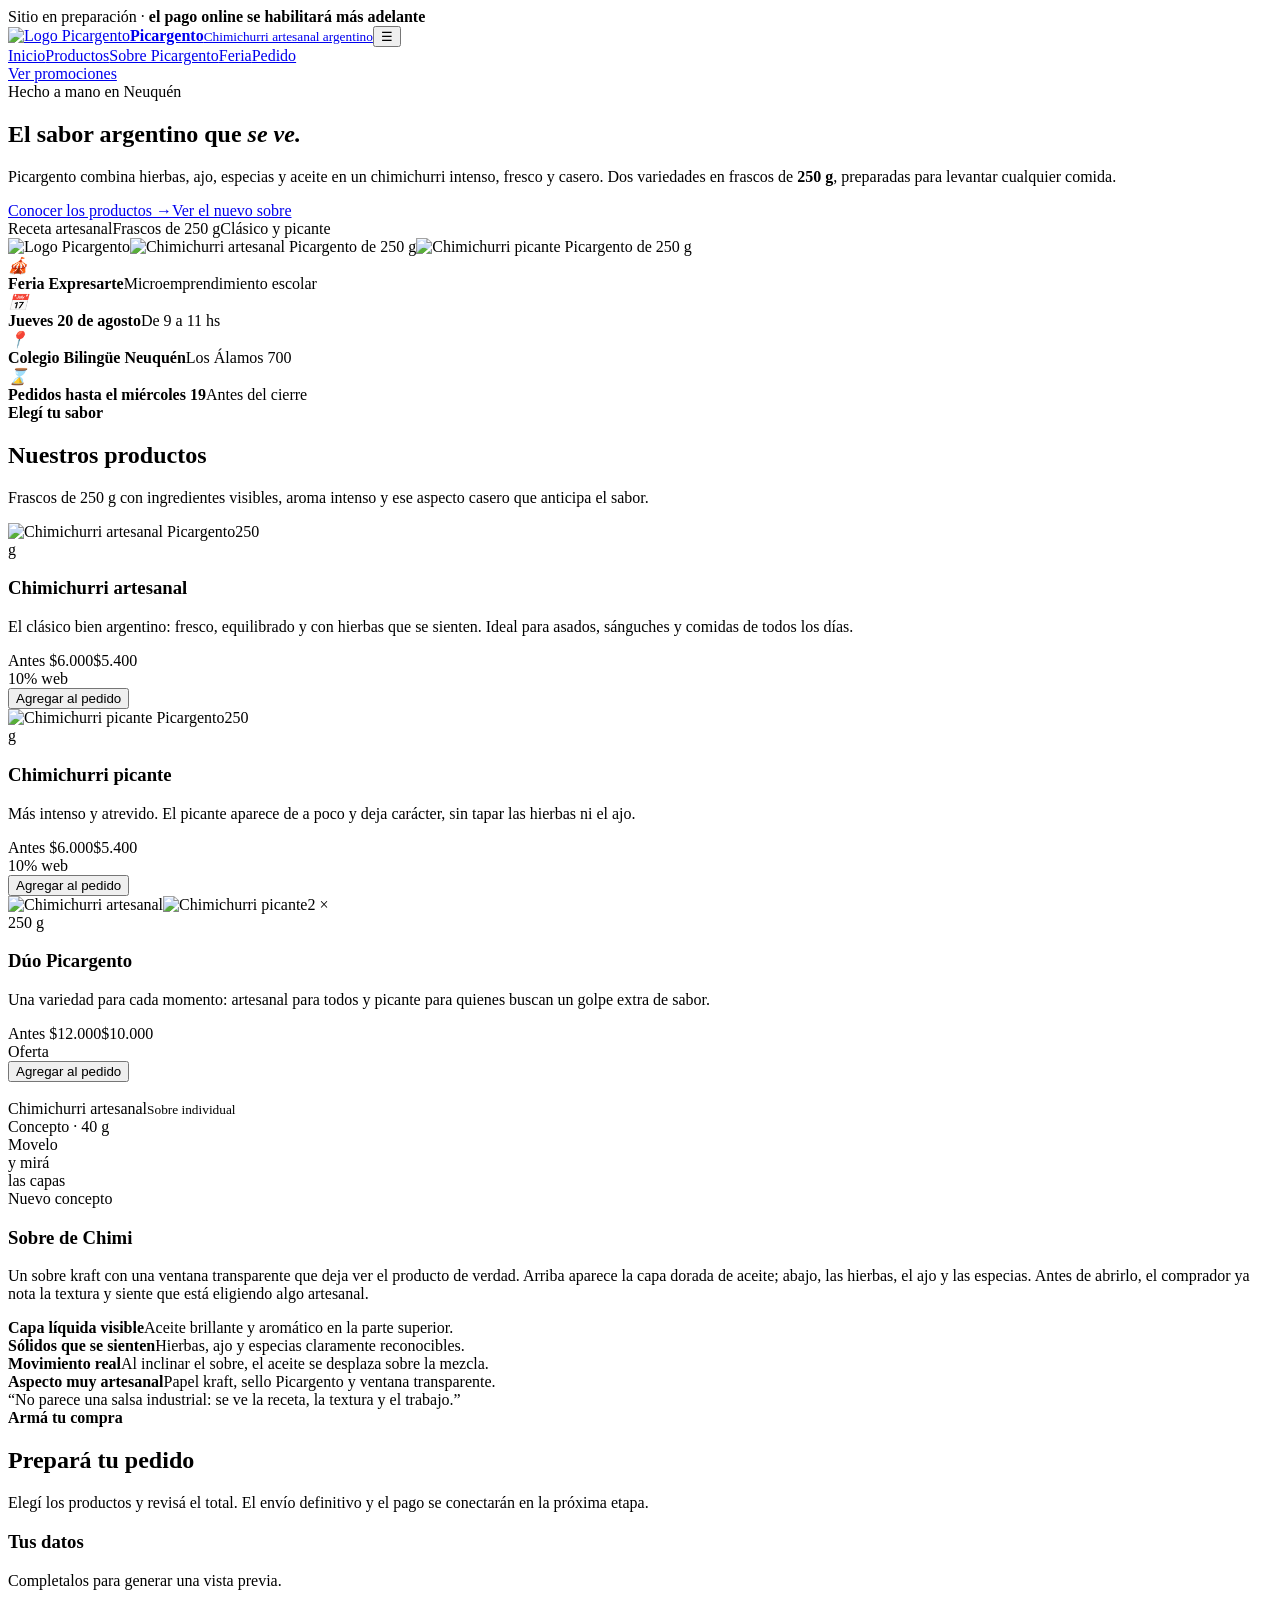
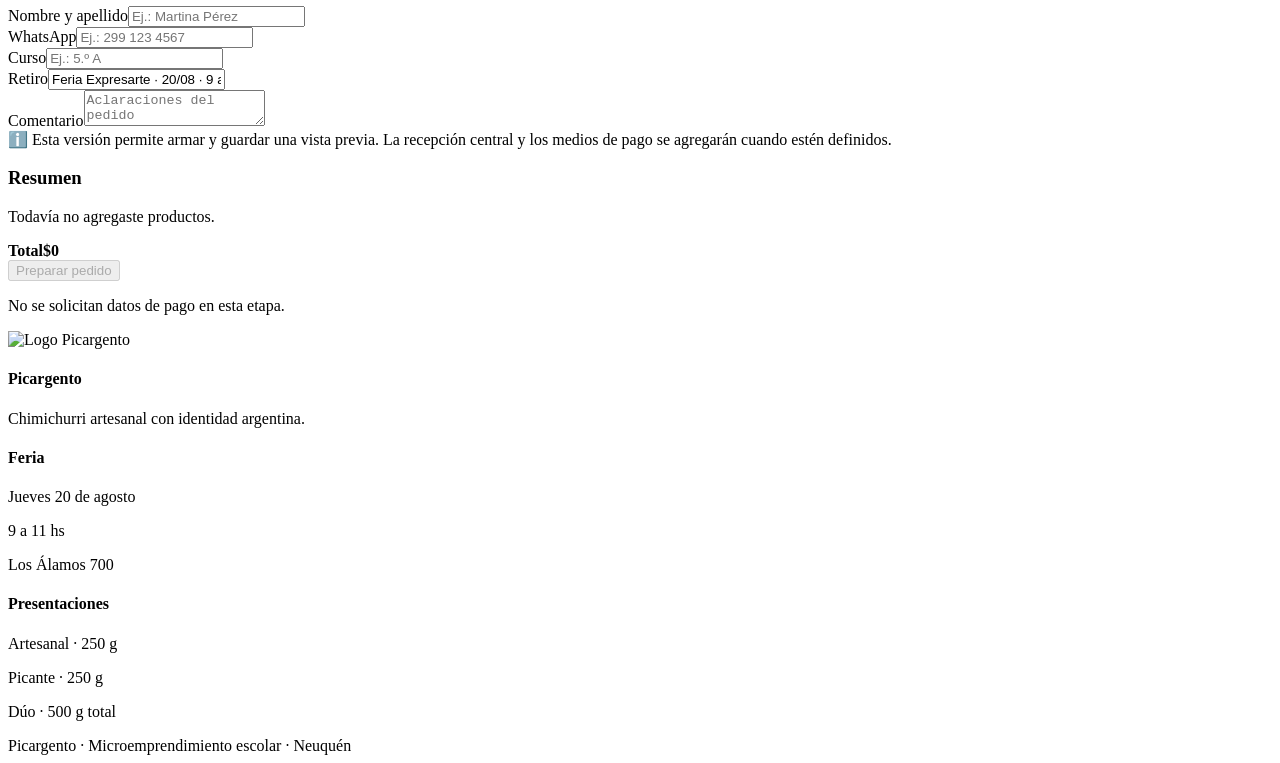
==== picargento/index.html @ 60a07cc3 "Publicar primera versión del sitio Picargento" ====
<!doctype html><html lang="es"><head><meta charset="utf-8"><meta name="viewport" content="width=device-width,initial-scale=1"><meta name="theme-color" content="#173a24"><meta name="description" content="Picargento, chimichurri artesanal argentino clásico y picante en frascos de 250 g."><title>Picargento | Chimichurri artesanal</title><link rel="stylesheet" href="style.css"></head><body><div class="note">Sitio en preparación · <b>el pago online se habilitará más adelante</b></div><header class="head"><div class="c nav"><a class="brand" href="#inicio"><img data-a="l" alt="Logo Picargento"><span><strong>Picargento</strong><small>Chimichurri artesanal argentino</small></span></a><button class="menu" id="menu">☰</button><nav class="links" id="links"><a href="#inicio">Inicio</a><a href="#productos">Productos</a><a href="#sobre">Sobre Picargento</a><a href="#feria">Feria</a><a href="#pedido">Pedido</a></nav><a class="pill" href="#productos">Ver promociones</a></div></header><main><section class="c hero" id="inicio"><div><div class="ey">Hecho a mano en Neuquén</div><h1>El sabor argentino que <em>se ve.</em></h1><p class="lead">Picargento combina hierbas, ajo, especias y aceite en un chimichurri intenso, fresco y casero. Dos variedades en frascos de <b>250 g</b>, preparadas para levantar cualquier comida.</p><div class="actions"><a class="btn red" href="#productos">Conocer los productos →</a><a class="btn light" href="#sobre">Ver el nuevo sobre</a></div><div class="facts"><span>Receta artesanal</span><span>Frascos de 250 g</span><span>Clásico y picante</span></div></div><div class="visual"><img class="seal" data-a="l" alt="Logo Picargento"><img class="jar" data-a="a" alt="Chimichurri artesanal Picargento de 250 g"><img class="jar" data-a="p" alt="Chimichurri picante Picargento de 250 g"></div></section><section class="c event" id="feria"><div class="e"><i class="ico">🎪</i><div><b>Feria Expresarte</b><span>Microemprendimiento escolar</span></div></div><div class="e"><i class="ico">📅</i><div><b>Jueves 20 de agosto</b><span>De 9 a 11 hs</span></div></div><div class="e"><i class="ico">📍</i><div><b>Colegio Bilingüe Neuquén</b><span>Los Álamos 700</span></div></div><div class="e"><i class="ico">⌛</i><div><b>Pedidos hasta el miércoles 19</b><span>Antes del cierre</span></div></div></section><section class="sec products" id="productos"><div class="c"><header class="title"><b>Elegí tu sabor</b><h2>Nuestros productos</h2><p>Frascos de 250 g con ingredientes visibles, aroma intenso y ese aspecto casero que anticipa el sabor.</p></header><div class="grid"><article class="card"><div class="pic"><img data-a="a" alt="Chimichurri artesanal Picargento"><span class="wt">250<br>g</span></div><div class="body"><h3>Chimichurri artesanal</h3><p>El clásico bien argentino: fresco, equilibrado y con hierbas que se sienten. Ideal para asados, sánguches y comidas de todos los días.</p><div class="price"><div><span class="old">Antes $6.000</span><span class="now">$5.400</span></div><span class="off">10% web</span></div><button class="add" data-add="a">Agregar al pedido</button></div></article><article class="card"><div class="pic"><img data-a="p" alt="Chimichurri picante Picargento"><span class="wt hot">250<br>g</span></div><div class="body"><h3>Chimichurri picante</h3><p>Más intenso y atrevido. El picante aparece de a poco y deja carácter, sin tapar las hierbas ni el ajo.</p><div class="price"><div><span class="old">Antes $6.000</span><span class="now">$5.400</span></div><span class="off">10% web</span></div><button class="add hot" data-add="p">Agregar al pedido</button></div></article><article class="card"><div class="pic duo"><img data-a="a" alt="Chimichurri artesanal"><img data-a="p" alt="Chimichurri picante"><span class="wt">2 ×<br>250 g</span></div><div class="body"><h3>Dúo Picargento</h3><p>Una variedad para cada momento: artesanal para todos y picante para quienes buscan un golpe extra de sabor.</p><div class="price"><div><span class="old">Antes $12.000</span><span class="now">$10.000</span></div><span class="off">Oferta</span></div><button class="add dark" data-add="d">Agregar al pedido</button></div></article></div><article class="sachet" id="sobre"><div class="stage"><div class="pouch"><img data-a="l" alt=""><div class="pt">Chimichurri artesanal<small>Sobre individual</small></div><div class="window"><div class="oil"></div><div class="solids"></div></div><div class="grams">Concepto · 40 g</div></div><div class="touch">Movelo<br>y mirá<br>las capas</div></div><div class="copy"><span class="tag">Nuevo concepto</span><h3>Sobre de Chimi</h3><p>Un sobre kraft con una ventana transparente que deja ver el producto de verdad. Arriba aparece la capa dorada de aceite; abajo, las hierbas, el ajo y las especias. Antes de abrirlo, el comprador ya nota la textura y siente que está eligiendo algo artesanal.</p><div class="layers"><div class="layer"><b>Capa líquida visible</b><span>Aceite brillante y aromático en la parte superior.</span></div><div class="layer"><b>Sólidos que se sienten</b><span>Hierbas, ajo y especias claramente reconocibles.</span></div><div class="layer"><b>Movimiento real</b><span>Al inclinar el sobre, el aceite se desplaza sobre la mezcla.</span></div><div class="layer"><b>Aspecto muy artesanal</b><span>Papel kraft, sello Picargento y ventana transparente.</span></div></div><div class="quote">“No parece una salsa industrial: se ve la receta, la textura y el trabajo.”</div></div></article></div></section><section class="sec order" id="pedido"><div class="c"><header class="title"><b>Armá tu compra</b><h2>Prepará tu pedido</h2><p>Elegí los productos y revisá el total. El envío definitivo y el pago se conectarán en la próxima etapa.</p></header><div class="orderbox"><form class="form" id="form"><h3>Tus datos</h3><p>Completalos para generar una vista previa.</p><div class="fg"><div class="field"><label>Nombre y apellido</label><input id="name" required placeholder="Ej.: Martina Pérez"></div><div class="field"><label>WhatsApp</label><input id="phone" required inputmode="tel" placeholder="Ej.: 299 123 4567"></div><div class="field"><label>Curso</label><input id="course" placeholder="Ej.: 5.º A"></div><div class="field"><label>Retiro</label><input value="Feria Expresarte · 20/08 · 9 a 11 hs" readonly></div><div class="field full"><label>Comentario</label><textarea id="comments" placeholder="Aclaraciones del pedido"></textarea></div></div><div class="warn">ℹ️ Esta versión permite armar y guardar una vista previa. La recepción central y los medios de pago se agregarán cuando estén definidos.</div></form><aside class="sum"><h3>Resumen</h3><div class="items" id="items"><p class="empty">Todavía no agregaste productos.</p></div><div class="tot"><b>Total</b><strong id="total">$0</strong></div><button class="prep" id="prep" disabled>Preparar pedido</button><p class="small">No se solicitan datos de pago en esta etapa.</p></aside></div></div></section></main><footer class="foot"><div class="c footgrid"><div class="fb"><img data-a="l" alt="Logo Picargento"><div><h4>Picargento</h4><p>Chimichurri artesanal con identidad argentina.</p></div></div><div><h4>Feria</h4><p>Jueves 20 de agosto</p><p>9 a 11 hs</p><p>Los Álamos 700</p></div><div><h4>Presentaciones</h4><p>Artesanal · 250 g</p><p>Picante · 250 g</p><p>Dúo · 500 g total</p></div></div><div class="c copyr">Picargento · Microemprendimiento escolar · Neuquén</div></footer><dialog id="dlg"><h3>Vista previa lista</h3><p>Código: <b id="code"></b></p><div class="ms" id="ms"></div><div class="ma"><button class="copyb" id="copy">Copiar resumen</button><button class="close" id="close">Cerrar</button></div></dialog><div class="toast" id="toast"></div><script src="assets.js"></script><script src="app.js"></script></body></html>
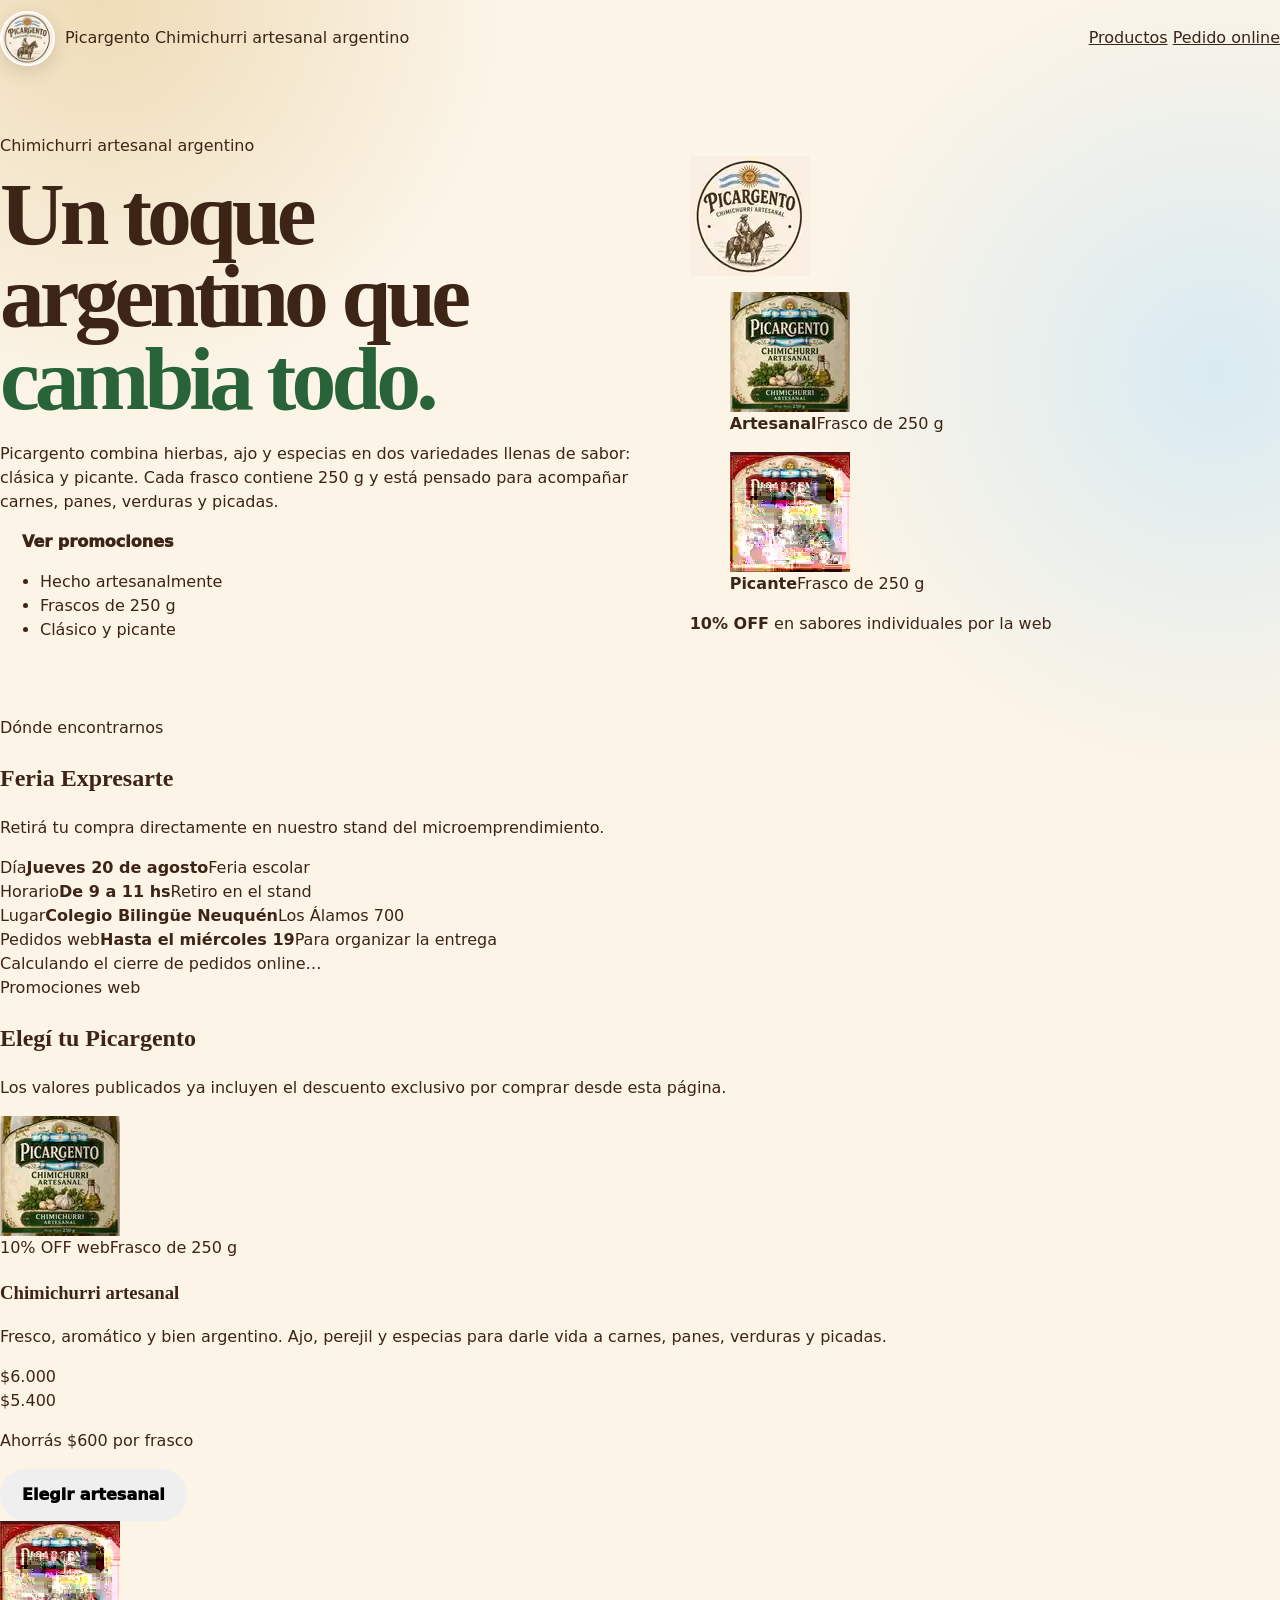
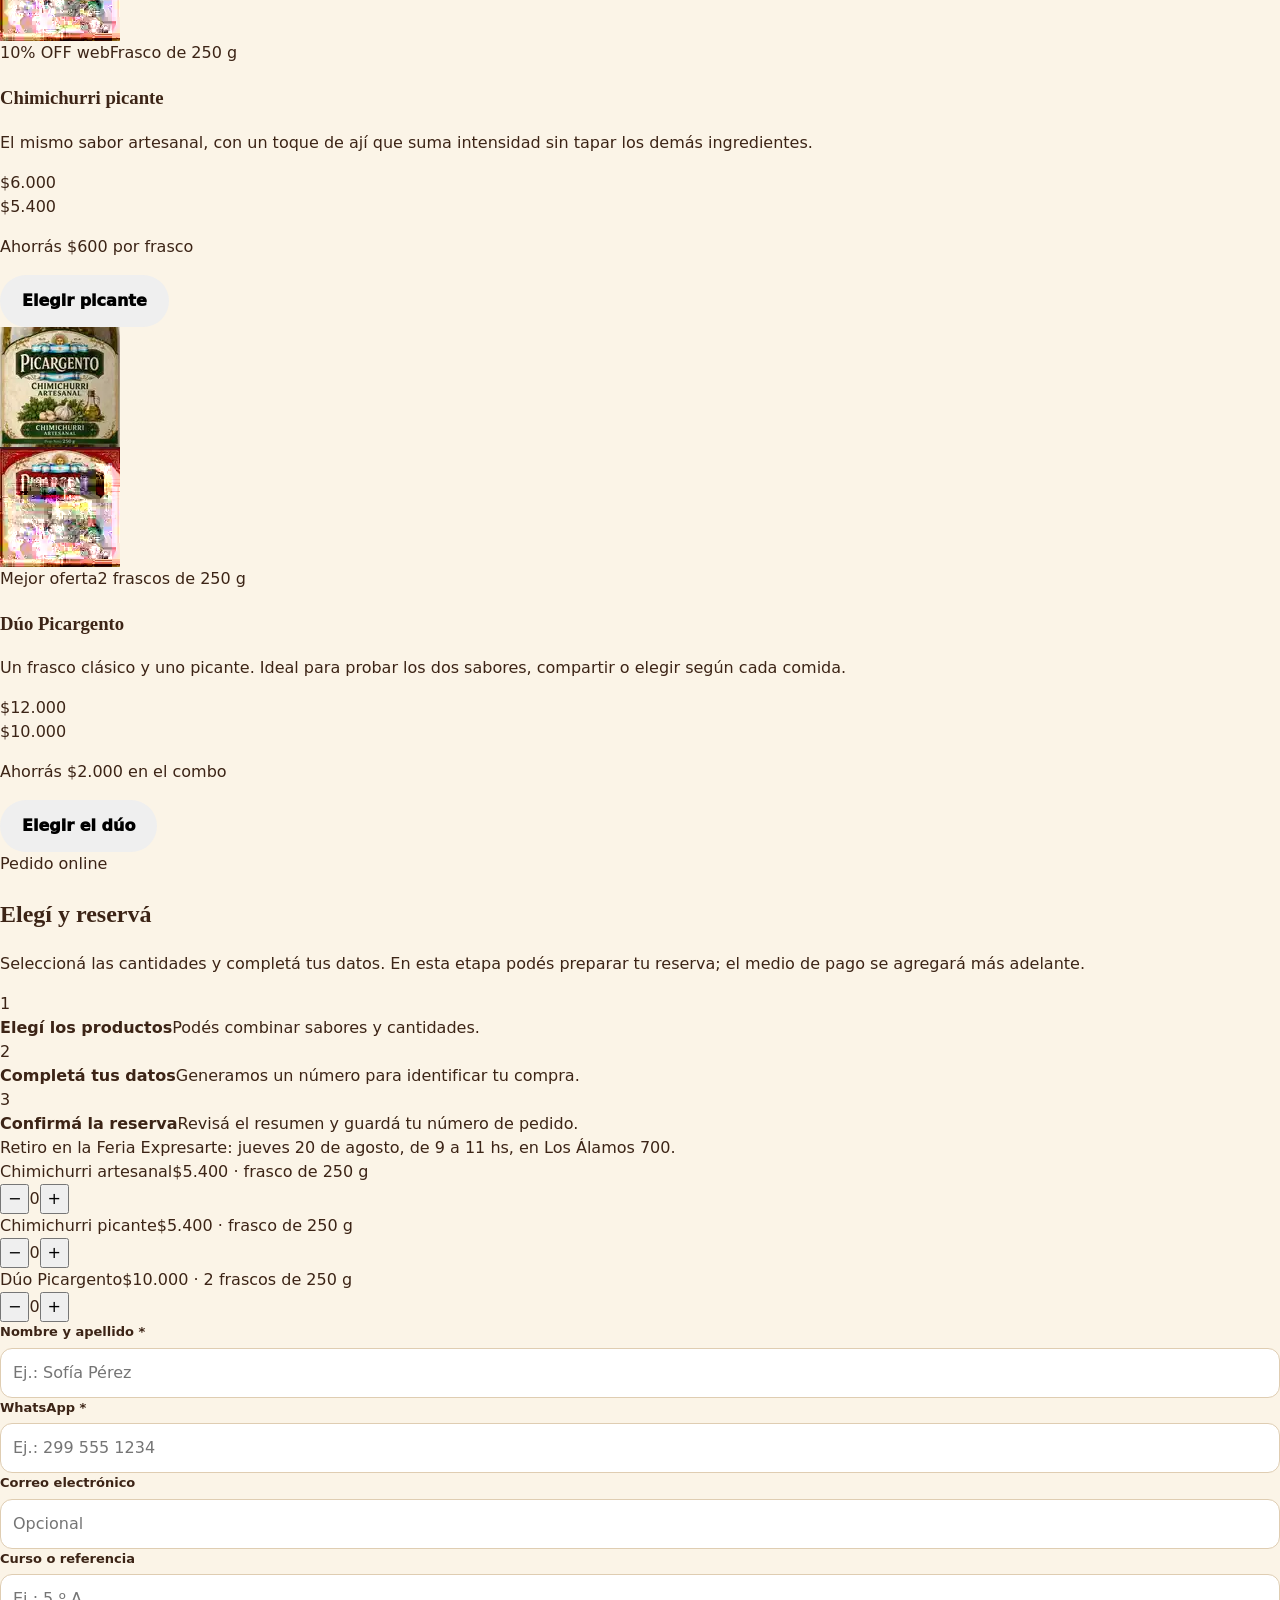
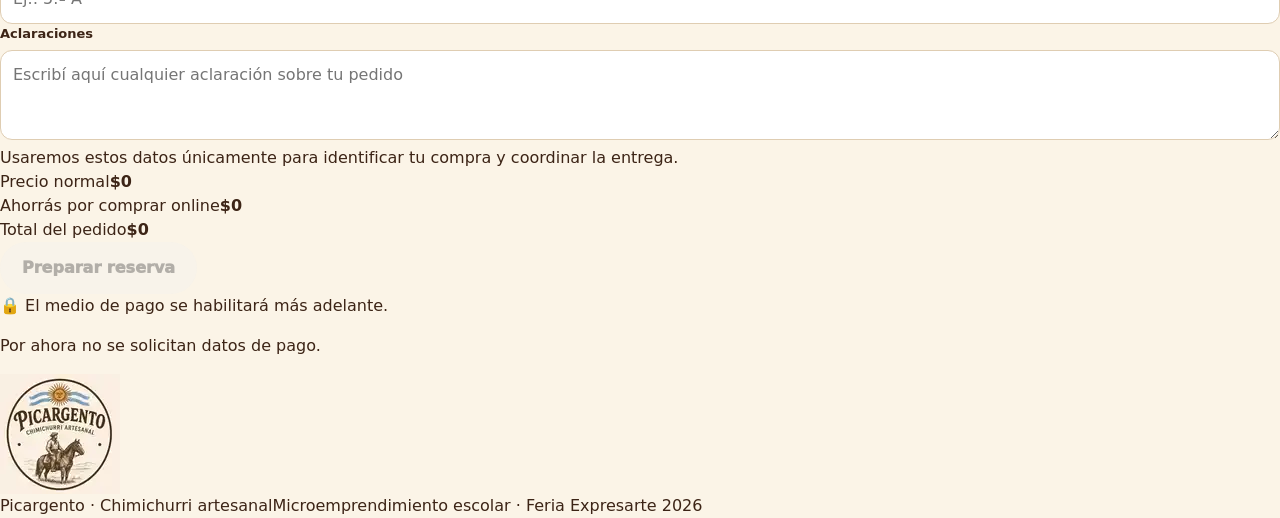
==== commit c75bdcc8: "Restaurar el diseño original de Picargento" ====
--- a/picargento/index.html
+++ b/picargento/index.html
@@ -1 +1,182 @@
-<!doctype html><html lang="es"><head><meta charset="utf-8"><meta name="viewport" content="width=device-width,initial-scale=1"><meta name="theme-color" content="#173a24"><meta name="description" content="Picargento, chimichurri artesanal argentino clásico y picante en frascos de 250 g."><title>Picargento | Chimichurri artesanal</title><link rel="stylesheet" href="style.css"></head><body><div class="note">Sitio en preparación · <b>el pago online se habilitará más adelante</b></div><header class="head"><div class="c nav"><a class="brand" href="#inicio"><img data-a="l" alt="Logo Picargento"><span><strong>Picargento</strong><small>Chimichurri artesanal argentino</small></span></a><button class="menu" id="menu">☰</button><nav class="links" id="links"><a href="#inicio">Inicio</a><a href="#productos">Productos</a><a href="#sobre">Sobre Picargento</a><a href="#feria">Feria</a><a href="#pedido">Pedido</a></nav><a class="pill" href="#productos">Ver promociones</a></div></header><main><section class="c hero" id="inicio"><div><div class="ey">Hecho a mano en Neuquén</div><h1>El sabor argentino que <em>se ve.</em></h1><p class="lead">Picargento combina hierbas, ajo, especias y aceite en un chimichurri intenso, fresco y casero. Dos variedades en frascos de <b>250 g</b>, preparadas para levantar cualquier comida.</p><div class="actions"><a class="btn red" href="#productos">Conocer los productos →</a><a class="btn light" href="#sobre">Ver el nuevo sobre</a></div><div class="facts"><span>Receta artesanal</span><span>Frascos de 250 g</span><span>Clásico y picante</span></div></div><div class="visual"><img class="seal" data-a="l" alt="Logo Picargento"><img class="jar" data-a="a" alt="Chimichurri artesanal Picargento de 250 g"><img class="jar" data-a="p" alt="Chimichurri picante Picargento de 250 g"></div></section><section class="c event" id="feria"><div class="e"><i class="ico">🎪</i><div><b>Feria Expresarte</b><span>Microemprendimiento escolar</span></div></div><div class="e"><i class="ico">📅</i><div><b>Jueves 20 de agosto</b><span>De 9 a 11 hs</span></div></div><div class="e"><i class="ico">📍</i><div><b>Colegio Bilingüe Neuquén</b><span>Los Álamos 700</span></div></div><div class="e"><i class="ico">⌛</i><div><b>Pedidos hasta el miércoles 19</b><span>Antes del cierre</span></div></div></section><section class="sec products" id="productos"><div class="c"><header class="title"><b>Elegí tu sabor</b><h2>Nuestros productos</h2><p>Frascos de 250 g con ingredientes visibles, aroma intenso y ese aspecto casero que anticipa el sabor.</p></header><div class="grid"><article class="card"><div class="pic"><img data-a="a" alt="Chimichurri artesanal Picargento"><span class="wt">250<br>g</span></div><div class="body"><h3>Chimichurri artesanal</h3><p>El clásico bien argentino: fresco, equilibrado y con hierbas que se sienten. Ideal para asados, sánguches y comidas de todos los días.</p><div class="price"><div><span class="old">Antes $6.000</span><span class="now">$5.400</span></div><span class="off">10% web</span></div><button class="add" data-add="a">Agregar al pedido</button></div></article><article class="card"><div class="pic"><img data-a="p" alt="Chimichurri picante Picargento"><span class="wt hot">250<br>g</span></div><div class="body"><h3>Chimichurri picante</h3><p>Más intenso y atrevido. El picante aparece de a poco y deja carácter, sin tapar las hierbas ni el ajo.</p><div class="price"><div><span class="old">Antes $6.000</span><span class="now">$5.400</span></div><span class="off">10% web</span></div><button class="add hot" data-add="p">Agregar al pedido</button></div></article><article class="card"><div class="pic duo"><img data-a="a" alt="Chimichurri artesanal"><img data-a="p" alt="Chimichurri picante"><span class="wt">2 ×<br>250 g</span></div><div class="body"><h3>Dúo Picargento</h3><p>Una variedad para cada momento: artesanal para todos y picante para quienes buscan un golpe extra de sabor.</p><div class="price"><div><span class="old">Antes $12.000</span><span class="now">$10.000</span></div><span class="off">Oferta</span></div><button class="add dark" data-add="d">Agregar al pedido</button></div></article></div><article class="sachet" id="sobre"><div class="stage"><div class="pouch"><img data-a="l" alt=""><div class="pt">Chimichurri artesanal<small>Sobre individual</small></div><div class="window"><div class="oil"></div><div class="solids"></div></div><div class="grams">Concepto · 40 g</div></div><div class="touch">Movelo<br>y mirá<br>las capas</div></div><div class="copy"><span class="tag">Nuevo concepto</span><h3>Sobre de Chimi</h3><p>Un sobre kraft con una ventana transparente que deja ver el producto de verdad. Arriba aparece la capa dorada de aceite; abajo, las hierbas, el ajo y las especias. Antes de abrirlo, el comprador ya nota la textura y siente que está eligiendo algo artesanal.</p><div class="layers"><div class="layer"><b>Capa líquida visible</b><span>Aceite brillante y aromático en la parte superior.</span></div><div class="layer"><b>Sólidos que se sienten</b><span>Hierbas, ajo y especias claramente reconocibles.</span></div><div class="layer"><b>Movimiento real</b><span>Al inclinar el sobre, el aceite se desplaza sobre la mezcla.</span></div><div class="layer"><b>Aspecto muy artesanal</b><span>Papel kraft, sello Picargento y ventana transparente.</span></div></div><div class="quote">“No parece una salsa industrial: se ve la receta, la textura y el trabajo.”</div></div></article></div></section><section class="sec order" id="pedido"><div class="c"><header class="title"><b>Armá tu compra</b><h2>Prepará tu pedido</h2><p>Elegí los productos y revisá el total. El envío definitivo y el pago se conectarán en la próxima etapa.</p></header><div class="orderbox"><form class="form" id="form"><h3>Tus datos</h3><p>Completalos para generar una vista previa.</p><div class="fg"><div class="field"><label>Nombre y apellido</label><input id="name" required placeholder="Ej.: Martina Pérez"></div><div class="field"><label>WhatsApp</label><input id="phone" required inputmode="tel" placeholder="Ej.: 299 123 4567"></div><div class="field"><label>Curso</label><input id="course" placeholder="Ej.: 5.º A"></div><div class="field"><label>Retiro</label><input value="Feria Expresarte · 20/08 · 9 a 11 hs" readonly></div><div class="field full"><label>Comentario</label><textarea id="comments" placeholder="Aclaraciones del pedido"></textarea></div></div><div class="warn">ℹ️ Esta versión permite armar y guardar una vista previa. La recepción central y los medios de pago se agregarán cuando estén definidos.</div></form><aside class="sum"><h3>Resumen</h3><div class="items" id="items"><p class="empty">Todavía no agregaste productos.</p></div><div class="tot"><b>Total</b><strong id="total">$0</strong></div><button class="prep" id="prep" disabled>Preparar pedido</button><p class="small">No se solicitan datos de pago en esta etapa.</p></aside></div></div></section></main><footer class="foot"><div class="c footgrid"><div class="fb"><img data-a="l" alt="Logo Picargento"><div><h4>Picargento</h4><p>Chimichurri artesanal con identidad argentina.</p></div></div><div><h4>Feria</h4><p>Jueves 20 de agosto</p><p>9 a 11 hs</p><p>Los Álamos 700</p></div><div><h4>Presentaciones</h4><p>Artesanal · 250 g</p><p>Picante · 250 g</p><p>Dúo · 500 g total</p></div></div><div class="c copyr">Picargento · Microemprendimiento escolar · Neuquén</div></footer><dialog id="dlg"><h3>Vista previa lista</h3><p>Código: <b id="code"></b></p><div class="ms" id="ms"></div><div class="ma"><button class="copyb" id="copy">Copiar resumen</button><button class="close" id="close">Cerrar</button></div></dialog><div class="toast" id="toast"></div><script src="assets.js"></script><script src="app.js"></script></body></html>+<!DOCTYPE html>
+<html lang="es">
+<head>
+  <meta charset="UTF-8">
+  <meta name="viewport" content="width=device-width, initial-scale=1.0">
+  <meta name="description" content="Picargento: chimichurri artesanal clásico y picante en frascos de 250 g. Reservá online con precio promocional y retiralo en la Feria Expresarte.">
+  <meta name="theme-color" content="#2f5a36">
+  <title>Picargento | Chimichurri artesanal</title>
+  <link rel="stylesheet" href="style.css?v=6">
+</head>
+<body>
+  <header class="site-header">
+    <div class="container nav">
+      <a class="brand" href="#inicio" aria-label="Picargento, inicio">
+        <img class="brand-logo" data-a="l" alt="Logo de Picargento">
+        <span>
+          <span class="brand-name">Picargento</span>
+          <span class="brand-subtitle">Chimichurri artesanal argentino</span>
+        </span>
+      </a>
+      <nav class="nav-links" aria-label="Navegación principal">
+        <a href="#productos">Productos</a>
+        <a href="#pedido">Pedido online</a>
+      </nav>
+    </div>
+  </header>
+
+  <main>
+    <section id="inicio" class="container hero">
+      <div>
+        <div class="eyebrow">Chimichurri artesanal argentino</div>
+        <h1>Un toque argentino que <em>cambia todo.</em></h1>
+        <p class="hero-copy">
+          Picargento combina hierbas, ajo y especias en dos variedades llenas de sabor: clásica y picante. Cada frasco contiene 250 g y está pensado para acompañar carnes, panes, verduras y picadas.
+        </p>
+        <a class="btn btn-primary" href="#productos">Ver promociones</a>
+        <ul class="hero-facts" aria-label="Características de Picargento">
+          <li>Hecho artesanalmente</li>
+          <li>Frascos de 250 g</li>
+          <li>Clásico y picante</li>
+        </ul>
+      </div>
+      <div class="hero-art hero-product-showcase" aria-label="Logo y variedades de Picargento">
+        <div class="hero-showcase-logo">
+          <img data-a="l" alt="Logo oficial de Picargento">
+        </div>
+        <div class="hero-labels">
+          <figure class="hero-label-card artesanal">
+            <img data-a="a" alt="Frente de la etiqueta del chimichurri artesanal Picargento">
+            <figcaption><strong>Artesanal</strong><span>Frasco de 250 g</span></figcaption>
+          </figure>
+          <figure class="hero-label-card picante">
+            <img data-a="p" alt="Frente de la etiqueta del chimichurri picante Picargento">
+            <figcaption><strong>Picante</strong><span>Frasco de 250 g</span></figcaption>
+          </figure>
+        </div>
+        <div class="hero-stamp"><strong>10% OFF</strong> en sabores individuales por la web</div>
+      </div>
+    </section>
+
+    <section class="event-section" aria-labelledby="eventTitle">
+      <div class="container event-panel">
+        <div class="event-title-row">
+          <div>
+            <div class="section-kicker">Dónde encontrarnos</div>
+            <h2 id="eventTitle">Feria Expresarte</h2>
+          </div>
+          <p>Retirá tu compra directamente en nuestro stand del microemprendimiento.</p>
+        </div>
+        <div class="event-grid">
+          <div class="event-detail"><span class="event-label">Día</span><strong>Jueves 20 de agosto</strong><span>Feria escolar</span></div>
+          <div class="event-detail"><span class="event-label">Horario</span><strong>De 9 a 11 hs</strong><span>Retiro en el stand</span></div>
+          <div class="event-detail"><span class="event-label">Lugar</span><strong>Colegio Bilingüe Neuquén</strong><span>Los Álamos 700</span></div>
+          <div class="event-detail"><span class="event-label">Pedidos web</span><strong>Hasta el miércoles 19</strong><span>Para organizar la entrega</span></div>
+        </div>
+        <div id="countdown" class="event-deadline" aria-live="polite">Calculando el cierre de pedidos online…</div>
+      </div>
+    </section>
+
+    <section id="productos" class="container section">
+      <div class="section-heading">
+        <div><div class="section-kicker">Promociones web</div><h2>Elegí tu Picargento</h2></div>
+        <p class="section-note">Los valores publicados ya incluyen el descuento exclusivo por comprar desde esta página.</p>
+      </div>
+
+      <div class="products-grid">
+        <article class="product-card">
+          <div class="product-photo">
+            <img data-a="a" alt="Etiqueta frontal del chimichurri artesanal Picargento de 250 gramos">
+            <span class="discount-badge">10% OFF web</span><span class="weight-badge">Frasco de 250 g</span>
+          </div>
+          <h3>Chimichurri artesanal</h3>
+          <p class="product-description">Fresco, aromático y bien argentino. Ajo, perejil y especias para darle vida a carnes, panes, verduras y picadas.</p>
+          <div class="price-row"><span class="old-price">$6.000</span><span class="price">$5.400</span></div>
+          <p class="saving-copy">Ahorrás $600 por frasco</p>
+          <button class="btn btn-secondary add-product" type="button" data-product="artesanal">Elegir artesanal</button>
+        </article>
+
+        <article class="product-card">
+          <div class="product-photo">
+            <img data-a="p" alt="Etiqueta frontal del chimichurri picante Picargento de 250 gramos">
+            <span class="discount-badge">10% OFF web</span><span class="weight-badge">Frasco de 250 g</span>
+          </div>
+          <h3>Chimichurri picante</h3>
+          <p class="product-description">El mismo sabor artesanal, con un toque de ají que suma intensidad sin tapar los demás ingredientes.</p>
+          <div class="price-row"><span class="old-price">$6.000</span><span class="price">$5.400</span></div>
+          <p class="saving-copy">Ahorrás $600 por frasco</p>
+          <button class="btn btn-secondary add-product" type="button" data-product="picante">Elegir picante</button>
+        </article>
+
+        <article class="product-card featured">
+          <div class="product-photo duo-photo">
+            <img class="duo-image" data-a="a" alt="Etiqueta del chimichurri artesanal Picargento">
+            <img class="duo-image" data-a="p" alt="Etiqueta del chimichurri picante Picargento">
+            <span class="discount-badge">Mejor oferta</span><span class="weight-badge">2 frascos de 250 g</span>
+          </div>
+          <h3>Dúo Picargento</h3>
+          <p class="product-description">Un frasco clásico y uno picante. Ideal para probar los dos sabores, compartir o elegir según cada comida.</p>
+          <div class="price-row"><span class="old-price">$12.000</span><span class="price">$10.000</span></div>
+          <p class="saving-copy">Ahorrás $2.000 en el combo</p>
+          <button class="btn btn-secondary add-product" type="button" data-product="duo">Elegir el dúo</button>
+        </article>
+      </div>
+    </section>
+
+    <section id="pedido" class="order-section section">
+      <div class="container order-layout">
+        <div class="order-info">
+          <div class="section-kicker">Pedido online</div>
+          <h2>Elegí y reservá</h2>
+          <p>Seleccioná las cantidades y completá tus datos. En esta etapa podés preparar tu reserva; el medio de pago se agregará más adelante.</p>
+          <div class="steps">
+            <div class="step"><div class="step-number">1</div><div><strong>Elegí los productos</strong><span>Podés combinar sabores y cantidades.</span></div></div>
+            <div class="step"><div class="step-number">2</div><div><strong>Completá tus datos</strong><span>Generamos un número para identificar tu compra.</span></div></div>
+            <div class="step"><div class="step-number">3</div><div><strong>Confirmá la reserva</strong><span>Revisá el resumen y guardá tu número de pedido.</span></div></div>
+          </div>
+          <div class="order-reminder">Retiro en la Feria Expresarte: jueves 20 de agosto, de 9 a 11 hs, en Los Álamos 700.</div>
+        </div>
+
+        <form id="orderForm" class="checkout-card" novalidate>
+          <div class="selection-list" aria-label="Productos seleccionados">
+            <div class="selection-item"><div><span class="selection-name">Chimichurri artesanal</span><span class="selection-price">$5.400 · frasco de 250 g</span></div><div class="qty-control" aria-label="Cantidad de chimichurri artesanal"><button class="qty-btn" type="button" data-action="decrease" data-product="artesanal" aria-label="Restar artesanal">−</button><span id="qty-artesanal" class="qty-value">0</span><button class="qty-btn" type="button" data-action="increase" data-product="artesanal" aria-label="Sumar artesanal">+</button></div></div>
+            <div class="selection-item"><div><span class="selection-name">Chimichurri picante</span><span class="selection-price">$5.400 · frasco de 250 g</span></div><div class="qty-control" aria-label="Cantidad de chimichurri picante"><button class="qty-btn" type="button" data-action="decrease" data-product="picante" aria-label="Restar picante">−</button><span id="qty-picante" class="qty-value">0</span><button class="qty-btn" type="button" data-action="increase" data-product="picante" aria-label="Sumar picante">+</button></div></div>
+            <div class="selection-item"><div><span class="selection-name">Dúo Picargento</span><span class="selection-price">$10.000 · 2 frascos de 250 g</span></div><div class="qty-control" aria-label="Cantidad de dúos Picargento"><button class="qty-btn" type="button" data-action="decrease" data-product="duo" aria-label="Restar dúo">−</button><span id="qty-duo" class="qty-value">0</span><button class="qty-btn" type="button" data-action="increase" data-product="duo" aria-label="Sumar dúo">+</button></div></div>
+          </div>
+
+          <div class="form-grid">
+            <div class="field"><label for="name">Nombre y apellido *</label><input id="name" name="name" type="text" autocomplete="name" maxlength="80" required placeholder="Ej.: Sofía Pérez"></div>
+            <div class="field"><label for="phone">WhatsApp *</label><input id="phone" name="phone" type="tel" autocomplete="tel" maxlength="30" required placeholder="Ej.: 299 555 1234"></div>
+            <div class="field"><label for="email">Correo electrónico</label><input id="email" name="email" type="email" autocomplete="email" maxlength="120" placeholder="Opcional"></div>
+            <div class="field"><label for="course">Curso o referencia</label><input id="course" name="course" type="text" maxlength="60" placeholder="Ej.: 5.º A"></div>
+            <div class="field full"><label for="notes">Aclaraciones</label><textarea id="notes" name="notes" maxlength="300" placeholder="Escribí aquí cualquier aclaración sobre tu pedido"></textarea><span class="field-help">Usaremos estos datos únicamente para identificar tu compra y coordinar la entrega.</span></div>
+          </div>
+
+          <div class="totals" aria-live="polite">
+            <div class="total-line"><span>Precio normal</span><strong id="regularTotal">$0</strong></div>
+            <div class="total-line savings"><span>Ahorrás por comprar online</span><strong id="savingsTotal">$0</strong></div>
+            <div class="total-line grand"><span>Total del pedido</span><strong id="orderTotal">$0</strong></div>
+          </div>
+          <button id="submitOrder" class="btn btn-primary" type="submit" disabled><span id="submitLabel">Preparar reserva</span></button>
+          <div class="payment-note"><span aria-hidden="true">🔒</span> El medio de pago se habilitará más adelante.</div>
+          <p class="privacy-note">Por ahora no se solicitan datos de pago.</p>
+        </form>
+      </div>
+    </section>
+  </main>
+
+  <footer><div class="container footer-inner"><span class="footer-brand"><img class="footer-logo" data-a="l" alt=""> Picargento · Chimichurri artesanal</span><span>Microemprendimiento escolar · Feria Expresarte 2026</span></div></footer>
+
+  <dialog id="resultDialog" aria-labelledby="modalTitle">
+    <div class="modal-content">
+      <div id="modalIcon" class="modal-icon" aria-hidden="true">✓</div>
+      <h3 id="modalTitle">Pedido registrado</h3><p id="modalText">Tu pedido fue registrado correctamente.</p>
+      <div id="orderNumberBox" class="order-number"><span>Número de pedido</span><strong id="modalOrderId">—</strong></div>
+      <div id="aliasBox" class="alias-box"><span>También podés transferir al alias</span><div class="alias-row"><strong id="modalAlias">—</strong><button id="copyAlias" class="copy-btn" type="button">Copiar</button></div></div>
+      <div class="modal-actions"><a id="paymentLink" class="btn btn-primary" href="#" target="_blank" rel="noopener" hidden>Pago próximamente</a><a id="whatsappLink" class="btn btn-whatsapp" href="#" target="_blank" rel="noopener" hidden>Enviar comprobante por WhatsApp</a><button id="closeDialog" class="btn btn-plain" type="button">Cerrar</button></div>
+    </div>
+  </dialog>
+  <script src="assets.js?v=6"></script>
+  <script src="app.js?v=6"></script>
+</body>
+</html>
--- a/picargento/style.css
+++ b/picargento/style.css
@@ -0,0 +1 @@
+:root{--p:#fbf4e7;--i:#3c2416;--m:#756052;--g:#17482b;--g2:#29633a;--r:#a51d1c;--o:#d69c34;--l:#dfcdb2;--w:#fffdf7}*{box-sizing:border-box}html{scroll-behavior:smooth}body{margin:0;color:var(--i);background:radial-gradient(circle at 8% 0,#efdcb7 0,transparent 25rem),radial-gradient(circle at 95% 10%,#d9ebf2 0,transparent 25rem),var(--p);font:16px/1.5 system-ui,-apple-system,Segoe UI,sans-serif}img{display:block;max-width:100%}a{color:inherit}button,input,textarea{font:inherit}.c{width:min(1120px,calc(100% - 30px));margin:auto}.note{padding:8px;text-align:center;background:var(--g);color:#fff;font-size:13px;font-weight:800}.note b{color:#ffe3a3}.head{position:sticky;top:0;z-index:20;background:#fbf4e7e8;backdrop-filter:blur(12px);border-bottom:1px solid #69441b1a}.nav{height:76px;display:flex;align-items:center;justify-content:space-between;gap:22px}.brand{display:flex;align-items:center;gap:10px;text-decoration:none}.brand img{width:55px;height:55px;border-radius:50%;border:2px solid #fff;box-shadow:0 6px 18px #3c241626}.brand strong{font-family:Georgia,serif;letter-spacing:.06em;text-transform:uppercase}.brand small{display:block;color:var(--g2);font-weight:800}.links{display:flex;gap:22px}.links a{text-decoration:none;font-size:14px;font-weight:850}.links a:hover{color:var(--r)}.pill{padding:11px 18px;border-radius:999px;background:var(--i);color:#fff;text-decoration:none;font-weight:900}.menu{display:none;border:1px solid var(--l);background:#fff;border-radius:11px;width:43px;height:43px}.hero{min-height:630px;padding:58px 0;display:grid;grid-template-columns:1fr .92fr;gap:48px;align-items:center}.ey{color:var(--r);font-size:12px;font-weight:950;letter-spacing:.13em;text-transform:uppercase}.ey:before{content:"";display:inline-block;width:34px;height:3px;margin:0 9px 3px 0;background:var(--r)}h1,h2,h3{font-family:Georgia,serif}h1{font-size:clamp(54px,7vw,94px);line-height:.92;letter-spacing:-.055em;margin:15px 0 22px}h1 em{color:var(--g2);font-style:normal}.lead{max-width:650px;color:var(--m);font-size:18px}.actions{display:flex;flex-wrap:wrap;gap:11px;margin:26px 0}.btn{border:0;border-radius:999px;padding:14px 22px;font-weight:950;text-decoration:none}.red{background:var(--r);color:#fff}.light{background:#fff;border:1px solid var(--l);color:var(--g)}.facts{display:flex;flex-wrap:wrap;gap:14px;color:#674d3a;font-size:13px;font-weight:850}.facts span:before{content:"✦";color:var(--o);margin-right:6px}.visual{position:relative;min-height:480px;display:flex;align-items:center;justify-content:center;gap:15px}.visual:before{content:"";position:absolute;inset:5%;z-index:-1;border-radius:47% 53% 51% 49%;background:linear-gradient(145deg,#285d39,#102d1c);box-shadow:0 28px 70px #3c241633;transform:rotate(-3deg)}.seal{position:absolute;left:0;top:0;width:130px;height:130px;border-radius:50%;border:7px solid #fff;box-shadow:0 15px 30px #0004}.jar{width:43%;border-radius:23px;border:5px solid #fff;box-shadow:0 25px 30px #0005}.jar:last-child{transform:translateY(30px) rotate(3deg)}.event{display:grid;grid-template-columns:repeat(4,1fr);background:#fffdf7d9;border:1px solid var(--l);border-radius:21px;overflow:hidden;box-shadow:0 16px 35px #3c241614;margin-bottom:80px}.e{padding:20px;display:flex;gap:12px;align-items:center}.e+.e{border-left:1px solid var(--l)}.ico{display:grid;place-items:center;width:42px;height:42px;flex:0 0 42px;border-radius:12px;background:#f2e2c8}.e b{font-family:Georgia,serif;display:block}.e span{color:var(--m);font-size:13px}.sec{padding:80px 0}.products{background:#ffffff55;border-block:1px solid #65421c12}.title{text-align:center;max-width:760px;margin:0 auto 40px}.title b{color:var(--r);font-size:12px;letter-spacing:.13em;text-transform:uppercase}.title h2{font-size:clamp(42px,5vw,66px);line-height:1;margin:10px 0}.title p{color:var(--m)}.grid{display:grid;grid-template-columns:repeat(3,1fr);gap:20px}.card{display:flex;flex-direction:column;overflow:hidden;border-radius:24px;background:var(--w);border:1px solid var(--l);box-shadow:0 18px 40px #3c241615}.pic{position:relative;display:grid;place-items:center;min-height:285px;padding:20px;background:radial-gradient(circle at 50% 76%,#7ba58455,transparent 40%),linear-gradient(#fffaf0,#f0dfc5)}.pic img{width:min(82%,235px);border-radius:20px;box-shadow:0 15px 25px #3c24162d}.pic.duo{display:flex}.pic.duo img{width:55%}.pic.duo img:first-child{transform:translateX(15px) rotate(-5deg)}.pic.duo img:last-child{transform:translateX(-15px) translateY(10px) rotate(5deg)}.wt{position:absolute;top:15px;right:15px;display:grid;place-items:center;width:61px;height:61px;border-radius:50%;background:var(--g);color:#fff;font-weight:950;text-align:center;line-height:1}.wt.hot{background:var(--r)}.body{display:flex;flex:1;flex-direction:column;padding:22px}.body h3{font-size:25px;line-height:1.05;margin:0 0 9px}.body p{color:var(--m);font-size:14px;min-height:68px}.price{display:flex;align-items:end;justify-content:space-between;margin:auto 0 15px}.old{display:block;color:#8a7769;text-decoration:line-through;font-size:13px;font-weight:800}.now{font:900 31px/1 Georgia,serif}.off{padding:5px 8px;border-radius:999px;background:#e7f1e7;color:var(--g);font-size:11px;font-weight:950}.add{width:100%;border:0;border-radius:13px;padding:13px;background:var(--g);color:#fff;font-weight:950}.add.hot{background:var(--r)}.add.dark{background:var(--i)}.sachet{margin-top:28px;padding:42px;display:grid;grid-template-columns:380px 1fr;gap:42px;align-items:center;border-radius:30px;color:#fff;background:radial-gradient(circle at 12% 15%,#d69c3440,transparent 23rem),linear-gradient(135deg,#102d1c,#19442b);box-shadow:0 26px 65px #3c24162c}.stage{min-height:470px;display:grid;place-items:center;position:relative;perspective:800px}.pouch{position:relative;width:270px;height:410px;clip-path:polygon(7% 0,93% 0,97% 5%,97% 94%,92% 100%,8% 100%,3% 94%,3% 5%);background:repeating-linear-gradient(0deg,#5a321309 0 1px,transparent 1px 4px),linear-gradient(150deg,#dab27e,#b98650);filter:drop-shadow(0 28px 22px #0007);transform:rotate(-4deg);transition:.35s}.stage:hover .pouch{transform:rotate(1deg) translateY(-8px)}.pouch:before,.pouch:after{content:"";position:absolute;left:7%;right:7%;height:6px;border-block:2px dashed #5d361955}.pouch:before{top:18px}.pouch:after{bottom:18px}.pouch img{position:absolute;top:40px;left:50%;width:116px;height:116px;transform:translateX(-50%);border-radius:50%;border:6px solid #f5e7d2;box-shadow:0 9px 18px #3b210d55}.pt{position:absolute;top:172px;left:20px;right:20px;text-align:center;color:var(--i);font:900 21px/1.05 Georgia,serif;text-transform:uppercase}.pt small{display:block;margin-top:6px;font:800 10px system-ui;letter-spacing:.12em}.window{position:absolute;left:30px;right:30px;top:238px;height:119px;overflow:hidden;border:4px solid #4a2a13aa;border-radius:14px 14px 24px 24px;background:#111;box-shadow:inset 0 0 18px #0009}.oil{position:absolute;left:-8%;right:-8%;top:-5px;height:53%;background:linear-gradient(#e9b650e8,#a86820de);transform-origin:bottom;transition:.35s}.oil:after{content:"";position:absolute;left:0;right:0;bottom:-10px;height:20px;border-radius:50%;background:#bf7929}.stage:hover .oil{transform:rotate(-4deg) scaleX(1.04)}.solids{position:absolute;left:0;right:0;bottom:0;height:67%;background:radial-gradient(circle at 12% 20%,#bd3423 0 3px,transparent 4px),radial-gradient(circle at 25% 54%,#245d2a 0 4px,transparent 5px),radial-gradient(circle at 42% 28%,#d1b04a 0 3px,transparent 4px),radial-gradient(circle at 62% 55%,#a72e1e 0 4px,transparent 5px),radial-gradient(circle at 82% 28%,#2f6b31 0 5px,transparent 6px),repeating-radial-gradient(ellipse,#1f3e20 0 3px,#3d5c2c 4px 7px,#6c5424 8px 10px)}.grams{position:absolute;bottom:31px;left:0;right:0;text-align:center;color:#4b2b17;font-size:10px;font-weight:950;letter-spacing:.1em}.touch{position:absolute;right:4px;bottom:82px;display:grid;place-items:center;width:105px;height:105px;border-radius:50%;background:#fff5df;color:var(--i);font:900 16px/1.05 Georgia,serif;text-align:center;transform:rotate(7deg);box-shadow:0 12px 25px #0005}.copy .tag{display:inline-block;padding:6px 10px;border-radius:99px;background:#fff1c9;color:#653c14;font-size:11px;font-weight:950;letter-spacing:.1em}.copy h3{font-size:clamp(45px,5vw,70px);line-height:.93;margin:15px 0}.copy>p{color:#dedbd3}.layers{display:grid;grid-template-columns:1fr 1fr;gap:11px;margin:24px 0}.layer{padding:14px;border-radius:14px;border:1px solid #ffffff22;background:#ffffff0d}.layer b{display:block}.layer span{color:#c8cec8;font-size:13px}.quote{padding-top:18px;border-top:1px solid #ffffff25;color:#ffe2a3;font-family:Georgia,serif;font-style:italic}.order{padding-bottom:95px}.orderbox{display:grid;grid-template-columns:1fr .8fr;gap:20px;padding:25px;border:1px solid var(--l);border-radius:27px;background:#fffdf7c9;box-shadow:0 22px 55px #3c24161c}.form h3,.sum h3{font-size:30px;margin:0 0 8px}.form p{color:var(--m)}.fg{display:grid;grid-template-columns:1fr 1fr;gap:13px}.field{display:flex;flex-direction:column;gap:6px}.field.full{grid-column:1/-1}.field label{font-size:13px;font-weight:900}.field input,.field textarea{border:1px solid var(--l);border-radius:12px;padding:12px;background:#fff}.field textarea{min-height:90px;resize:vertical}.warn{margin-top:14px;padding:12px;border-radius:12px;background:#fff0cf;color:#6a4517;font-size:12px}.sum{display:flex;flex-direction:column;padding:21px;border-radius:20px;background:#efe0c6}.items{margin:13px 0}.empty{color:var(--m);text-align:center;padding:22px}.line{display:grid;grid-template-columns:1fr auto auto;gap:8px;align-items:center;padding:10px 0;border-bottom:1px solid #56351b22;font-size:13px}.qty{display:flex;align-items:center;gap:6px}.qty button{width:27px;height:27px;border:1px solid var(--l);border-radius:8px;background:#fff}.tot{display:flex;justify-content:space-between;align-items:center;margin-top:auto;padding:16px 0;border-top:2px solid #55351b22}.tot strong{font:900 32px Georgia,serif}.prep{border:0;border-radius:13px;padding:14px;background:var(--g);color:#fff;font-weight:950}.prep:disabled{opacity:.45}.small{text-align:center;color:var(--m);font-size:11px}.foot{padding:38px 0;background:#102f1e;color:#fff}.footgrid{display:grid;grid-template-columns:1.2fr .8fr .8fr;gap:28px}.fb{display:flex;align-items:center;gap:12px}.fb img{width:70px;height:70px;border-radius:50%;border:4px solid #fff}.foot h4{margin:0 0 8px;font-family:Georgia,serif}.foot p{margin:4px 0;color:#b8c9bd;font-size:13px}.copyr{text-align:center;margin-top:25px;padding-top:16px;border-top:1px solid #ffffff20;color:#91a999;font-size:12px}.toast{position:fixed;left:50%;bottom:20px;z-index:50;transform:translate(-50%,20px);opacity:0;padding:12px 17px;border-radius:12px;background:#173a24;color:#fff;font-weight:850;box-shadow:0 15px 35px #0005;transition:.2s}.toast.on{opacity:1;transform:translate(-50%,0)}dialog{width:min(520px,calc(100% - 25px));border:0;border-radius:22px;padding:25px;background:#fffaf0;color:var(--i);box-shadow:0 25px 70px #0006}dialog::backdrop{background:#07180ec4;backdrop-filter:blur(3px)}dialog h3{font-size:31px;margin:0}.ms{white-space:pre-wrap;padding:14px;margin:15px 0;border-radius:12px;background:#f0e1c7;font:12px monospace}.ma{display:flex;gap:9px}.ma button{flex:1;border:0;border-radius:11px;padding:12px;font-weight:950}.copyb{background:var(--g);color:#fff}.close{background:#e6d5ba}@media(max-width:900px){.hero{grid-template-columns:1fr}.visual{min-height:430px}.event{grid-template-columns:1fr 1fr}.e:nth-child(3){border-left:0;border-top:1px solid var(--l)}.e:nth-child(4){border-top:1px solid var(--l)}.grid{grid-template-columns:1fr 1fr}.card:last-child{grid-column:1/-1;max-width:560px;justify-self:center}.sachet{grid-template-columns:1fr}.copy{text-align:center}.orderbox{grid-template-columns:1fr}.footgrid{grid-template-columns:1fr 1fr}.footgrid>div:first-child{grid-column:1/-1}}@media(max-width:700px){.links{display:none;position:absolute;top:70px;left:15px;right:15px;padding:15px;flex-direction:column;background:#fff;border:1px solid var(--l);border-radius:15px;box-shadow:0 20px 45px #3c24162b}.links.open{display:flex}.pill{display:none}.menu{display:block}.hero{padding:40px 0;min-height:0}h1{font-size:clamp(52px,15vw,75px)}.visual{min-height:355px}.seal{width:90px;height:90px}.event{grid-template-columns:1fr}.e+.e{border-left:0;border-top:1px solid var(--l)}.grid{grid-template-columns:1fr}.card:last-child{grid-column:auto}.sachet{padding:28px 18px}.stage{min-height:430px;transform:scale(.86);margin:-28px 0}.layers{grid-template-columns:1fr}.fg{grid-template-columns:1fr}.field.full{grid-column:auto}.footgrid{grid-template-columns:1fr}.footgrid>div:first-child{grid-column:auto}}
